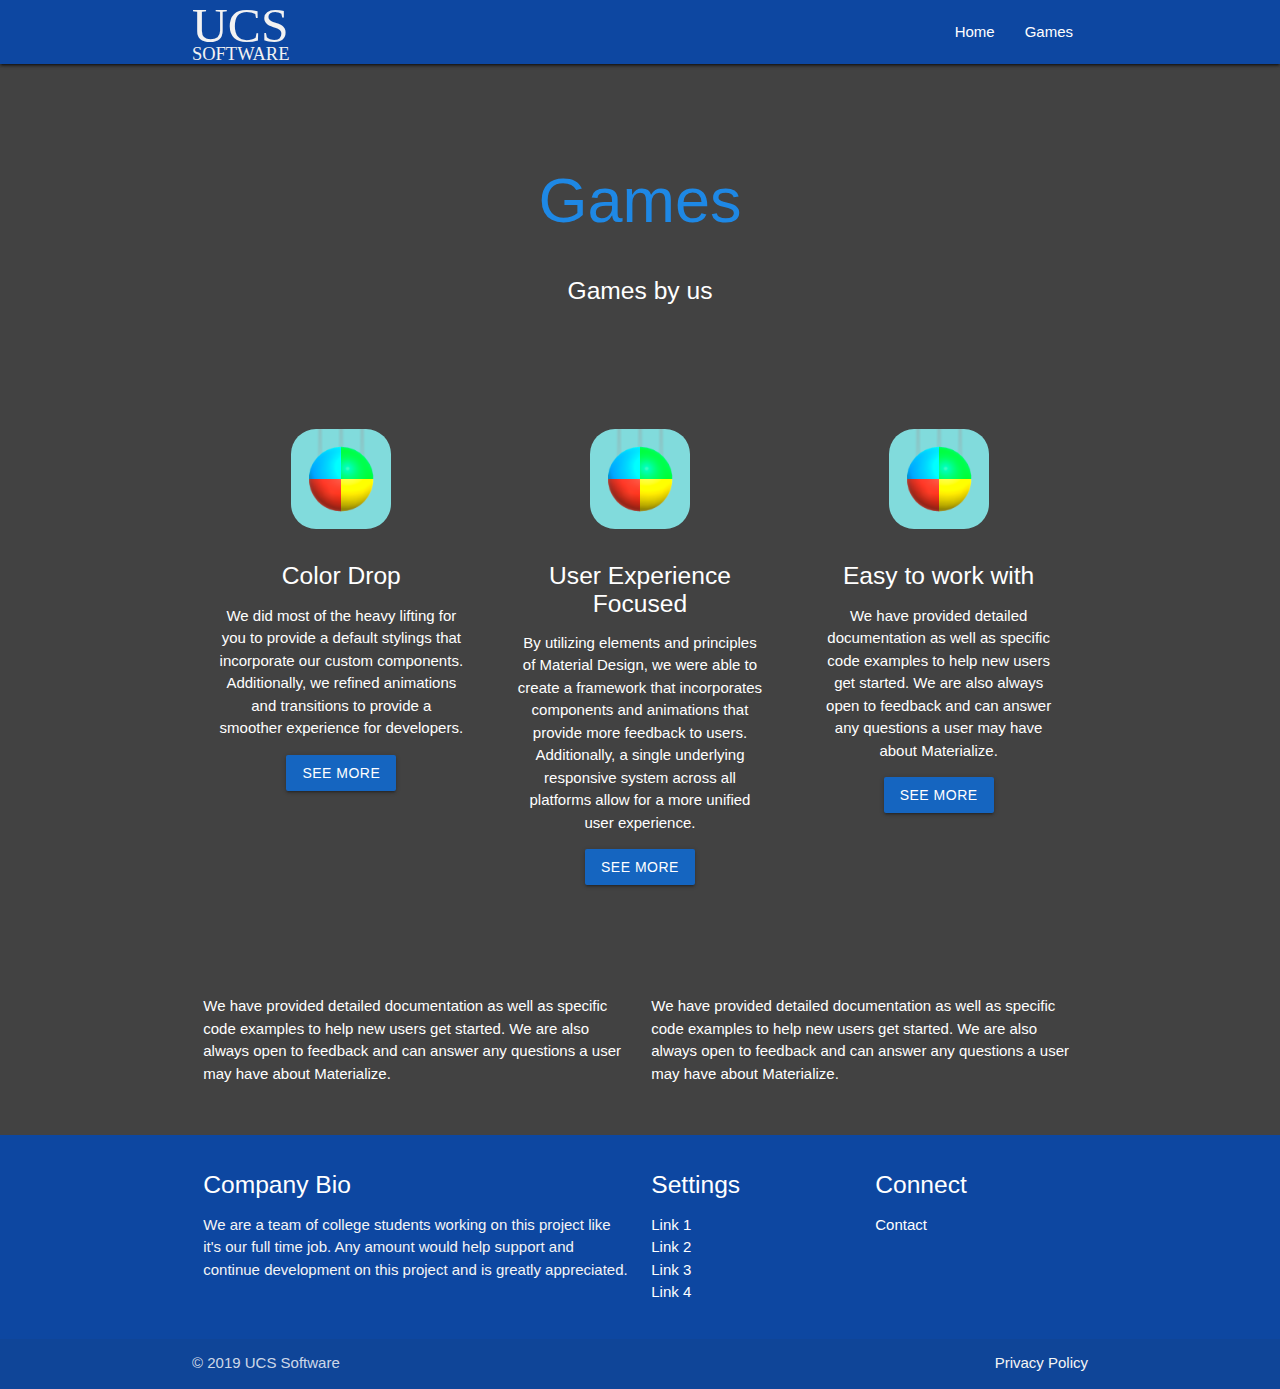
==== games.html @ 95c02d00 "Add files via upload" ====
<!DOCTYPE html>
<html lang="en">
<head>
  <meta http-equiv="Content-Type" content="text/html; charset=UTF-8"/>
  <meta name="viewport" content="width=device-width, initial-scale=1, maximum-scale=1.0"/>
  <title>UCS Software</title>

  <!-- CSS  -->
  <link href="https://fonts.googleapis.com/icon?family=Material+Icons" rel="stylesheet">
  <link href="css/materialize.css" type="text/css" rel="stylesheet" media="screen,projection"/>
  <link href="css/style.css" type="text/css" rel="stylesheet" media="screen,projection"/>
</head>
<body class="grey darken-3 white-text">
  <nav id="nav"></nav>
  <div class="section no-pad-bot" id="index-banner">
    <div class="container">
      <br><br>
      <h1 class="header center blue-text text-darken-1">Games</h1>
      <div class="row center">
        <h5 class="header col s12 light">Games by us</h5>
      </div>
      <br><br>

    </div>
  </div>


  <div class="container">
    <div class="section">

      <!--   Icon Section   -->
      <div class="row">
        <div class="col s12 m4">
          <div class="icon-block center">
            <h2 class="center blue-text text-darken-2"><img class="roundedimg" src="appicon.png" width="100"></h2>
            <h5 class="center">Color Drop</h5>

            <p class="light">We did most of the heavy lifting for you to provide a default stylings that incorporate our custom components. Additionally, we refined animations and transitions to provide a smoother experience for developers.</p>
            <a class="waves-effect waves-light btn blue darken-3">See more</a>
          </div>
        </div>

        <div class="col s12 m4">
          <div class="icon-block center">
              <h2 class="center blue-text text-darken-2"><img class="roundedimg" src="appicon.png" width="100"></h2>
            <h5 class="center">User Experience Focused</h5>

            <p class="light">By utilizing elements and principles of Material Design, we were able to create a framework that incorporates components and animations that provide more feedback to users. Additionally, a single underlying responsive system across all platforms allow for a more unified user experience.</p>
            <a class="waves-effect waves-light btn blue darken-3">See more</a>
          </div>
        </div>

        <div class="col s12 m4">
          <div class="icon-block center">
              <h2 class="center blue-text text-darken-2"><img class="roundedimg" src="appicon.png" width="100"></h2>
            <h5 class="center">Easy to work with</h5>

            <p class="light">We have provided detailed documentation as well as specific code examples to help new users get started. We are also always open to feedback and can answer any questions a user may have about Materialize.</p>
            <a class="waves-effect waves-light btn blue darken-3">See more</a>
          </div>
        </div>
      </div>

    </div>
    <br><br>
  </div>
  <div class="container">
    <div class="section">
      <div class="row">
        <div class="col s12 m6">
            <p class="light">We have provided detailed documentation as well as specific code examples to help new users get started. We are also always open to feedback and can answer any questions a user may have about Materialize.</p>
        </div>
        <div class="col s12 m6">
            <p class="light">We have provided detailed documentation as well as specific code examples to help new users get started. We are also always open to feedback and can answer any questions a user may have about Materialize.</p>
        </div>
      </div>
    </div>
  </div>
  <footer id="footer">
  </footer>


  <!--  Scripts-->
  <script src="js/navbar.js"></script>
  <script src="js/footer.js"></script>
  <script src="https://code.jquery.com/jquery-2.1.1.min.js"></script>
  <script src="js/materialize.js"></script>
  <script src="js/init.js"></script>

  </body>
</html>
---- css/style.css ----
/* Custom Stylesheet */
/**
 * Use this file to override Materialize files so you can update
 * the core Materialize files in the future
 *
 * Made By MaterializeCSS.com
 */

.icon-block {
  padding: 0 15px;
}
.icon-block .material-icons {
	font-size: inherit;
}

.roundedimg {
  border-radius: 25px;
}
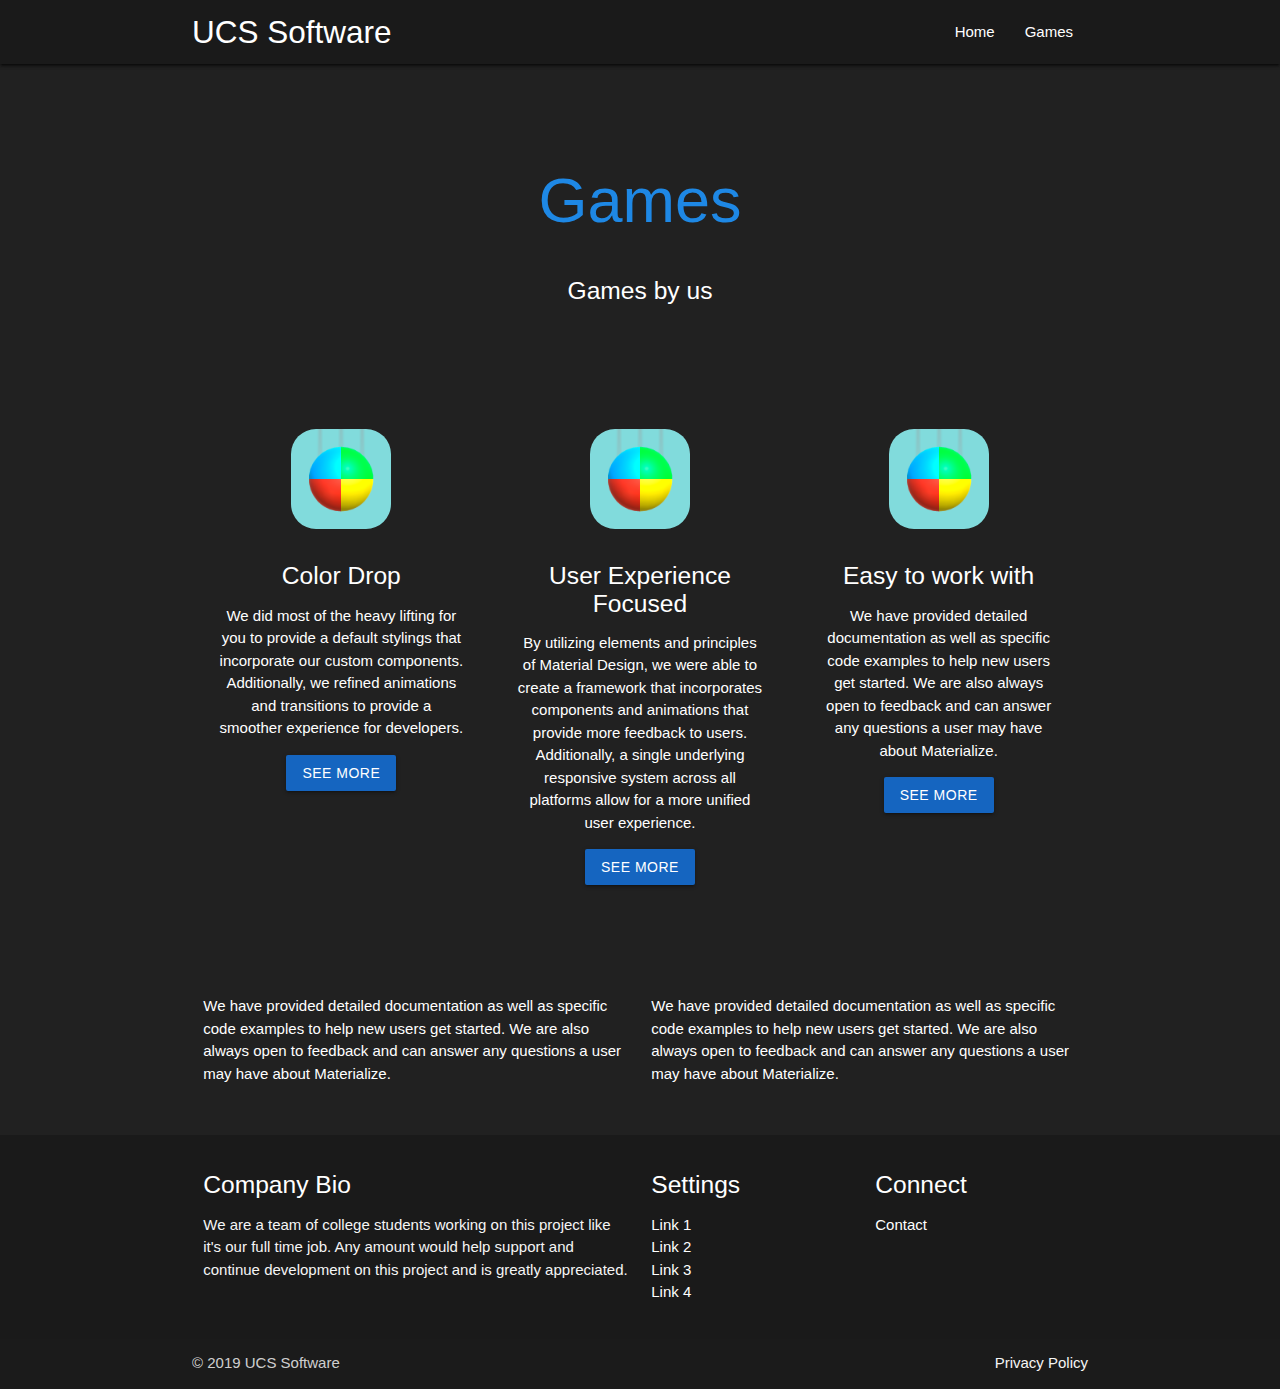
==== commit 4a28cd2c: "Add files via upload" ====
--- a/games.html
+++ b/games.html
@@ -10,7 +10,7 @@
   <link href="css/materialize.css" type="text/css" rel="stylesheet" media="screen,projection"/>
   <link href="css/style.css" type="text/css" rel="stylesheet" media="screen,projection"/>
 </head>
-<body class="grey darken-3 white-text">
+<body class="grey darken-4 white-text">
   <nav id="nav"></nav>
   <div class="section no-pad-bot" id="index-banner">
     <div class="container">
